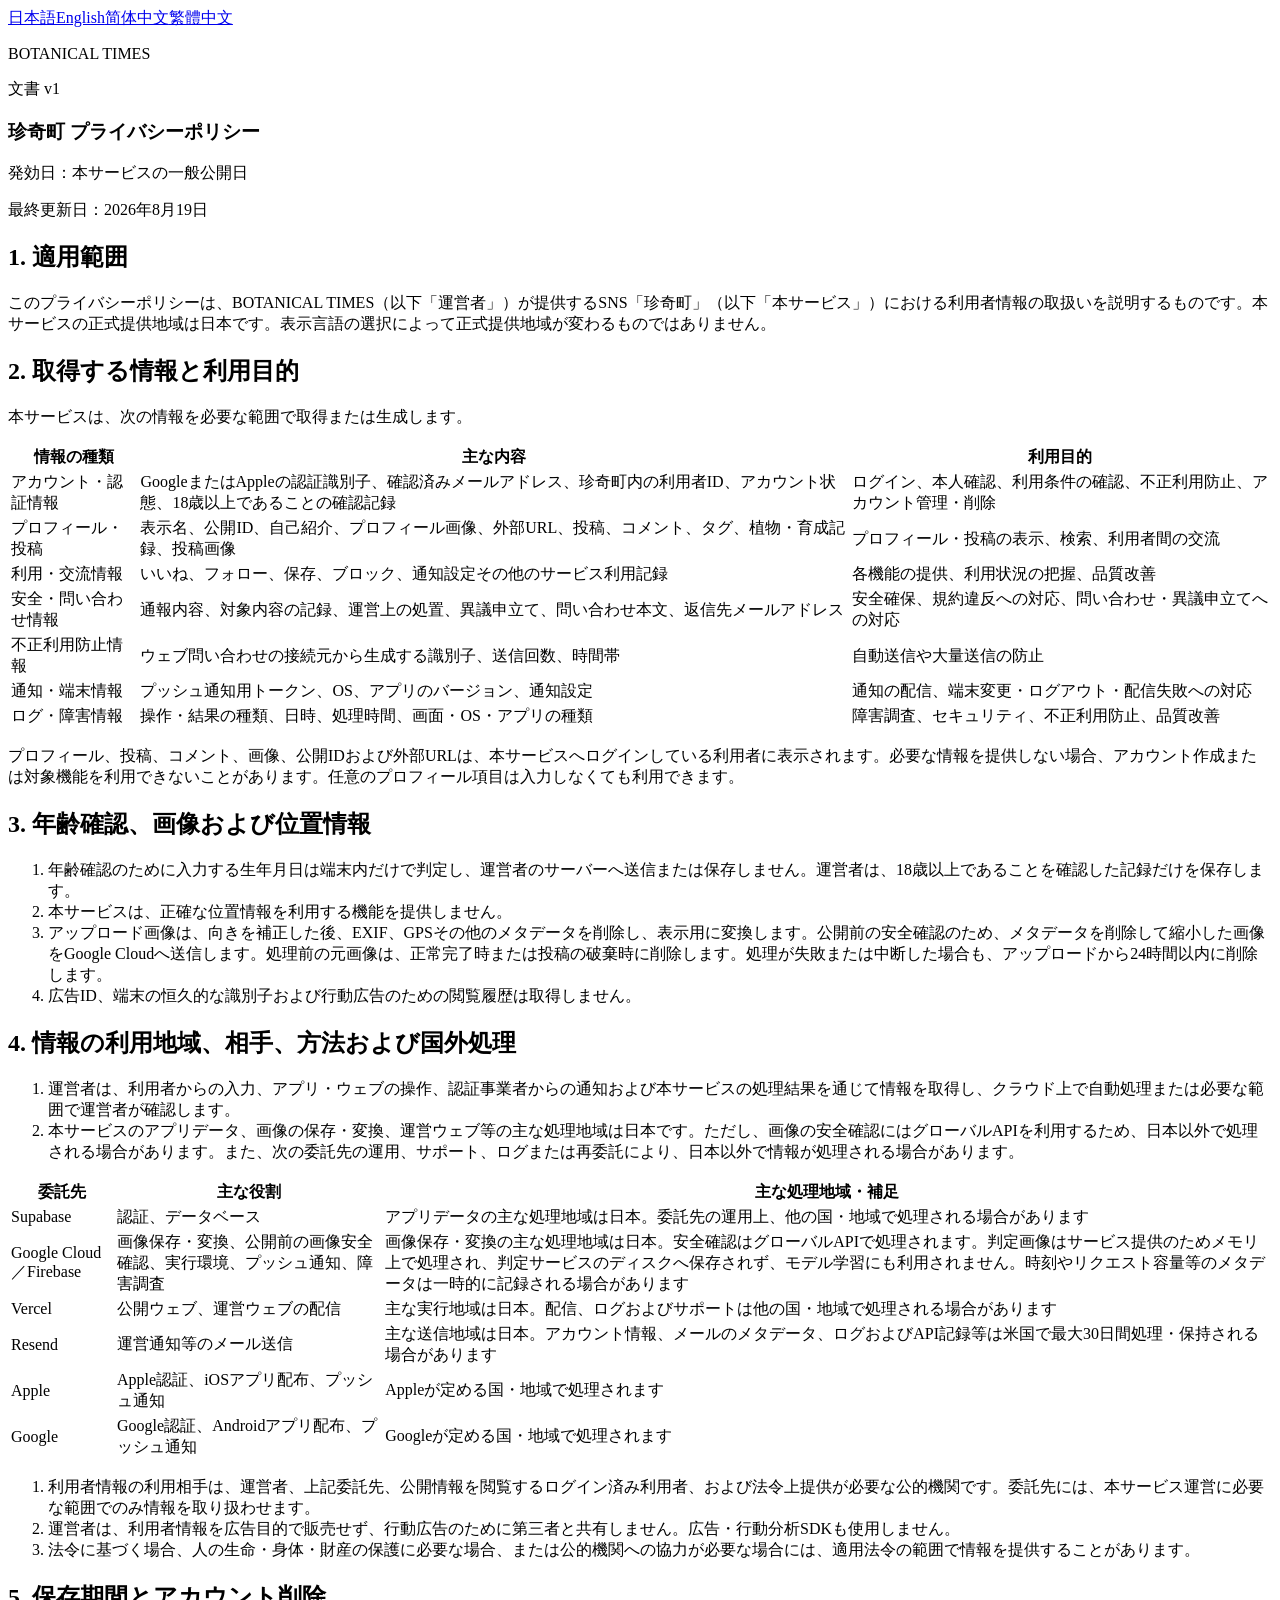
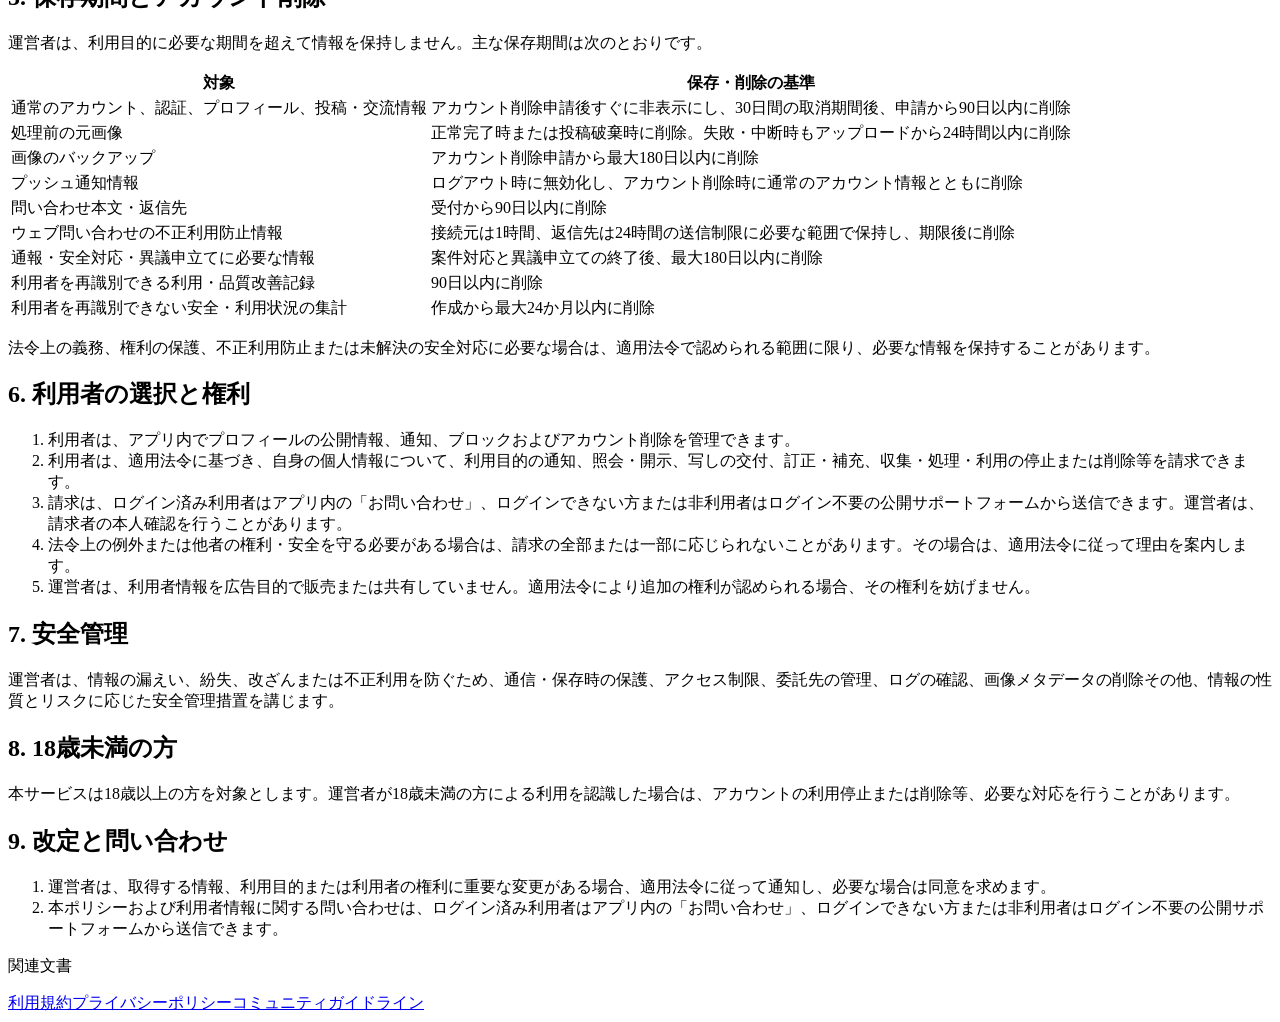
==== privacy/index.html @ f058bb83 "法務文書を公開" ====
<!doctype html>
<html lang="ja">
<head>
  <meta charset="utf-8">
  <meta name="viewport" content="width=device-width, initial-scale=1">
  <meta name="description" content="珍奇町 プライバシーポリシー">
  <meta name="robots" content="index,follow">
  <title>プライバシーポリシー | 珍奇町</title>
  <link rel="canonical" href="https://yoshihisaishida.github.io/chinkicho-support/privacy/">
  <link rel="icon" href="/chinkicho-support/assets/icon.png">
  <link rel="stylesheet" href="/chinkicho-support/assets/style.css">
</head>
<body>
  <main class="page">
    <nav class="language-nav" aria-label="Language"><a href="/chinkicho-support/privacy/" aria-current="page">日本語</a><a href="/chinkicho-support/privacy/en/">English</a><a href="/chinkicho-support/privacy/zh-hans/">简体中文</a><a href="/chinkicho-support/privacy/zh-hant/">繁體中文</a></nav>
    <section class="document-shell">
      <header class="document-header"><p>BOTANICAL TIMES</p><span>文書 v1</span></header>
      <article class="document"><h1>珍奇町 プライバシーポリシー</h1>
<p>発効日：本サービスの一般公開日</p>
<p>最終更新日：2026年8月19日</p>
<h2>1. 適用範囲</h2>
<p>このプライバシーポリシーは、BOTANICAL TIMES（以下「運営者」）が提供するSNS「珍奇町」（以下「本サービス」）における利用者情報の取扱いを説明するものです。本サービスの正式提供地域は日本です。表示言語の選択によって正式提供地域が変わるものではありません。</p>
<h2>2. 取得する情報と利用目的</h2>
<p>本サービスは、次の情報を必要な範囲で取得または生成します。</p>
<div class="table-wrap"><table><thead><tr><th>情報の種類</th><th>主な内容</th><th>利用目的</th></tr></thead><tbody><tr><td>アカウント・認証情報</td><td>GoogleまたはAppleの認証識別子、確認済みメールアドレス、珍奇町内の利用者ID、アカウント状態、18歳以上であることの確認記録</td><td>ログイン、本人確認、利用条件の確認、不正利用防止、アカウント管理・削除</td></tr><tr><td>プロフィール・投稿</td><td>表示名、公開ID、自己紹介、プロフィール画像、外部URL、投稿、コメント、タグ、植物・育成記録、投稿画像</td><td>プロフィール・投稿の表示、検索、利用者間の交流</td></tr><tr><td>利用・交流情報</td><td>いいね、フォロー、保存、ブロック、通知設定その他のサービス利用記録</td><td>各機能の提供、利用状況の把握、品質改善</td></tr><tr><td>安全・問い合わせ情報</td><td>通報内容、対象内容の記録、運営上の処置、異議申立て、問い合わせ本文、返信先メールアドレス</td><td>安全確保、規約違反への対応、問い合わせ・異議申立てへの対応</td></tr><tr><td>不正利用防止情報</td><td>ウェブ問い合わせの接続元から生成する識別子、送信回数、時間帯</td><td>自動送信や大量送信の防止</td></tr><tr><td>通知・端末情報</td><td>プッシュ通知用トークン、OS、アプリのバージョン、通知設定</td><td>通知の配信、端末変更・ログアウト・配信失敗への対応</td></tr><tr><td>ログ・障害情報</td><td>操作・結果の種類、日時、処理時間、画面・OS・アプリの種類</td><td>障害調査、セキュリティ、不正利用防止、品質改善</td></tr></tbody></table></div>
<p>プロフィール、投稿、コメント、画像、公開IDおよび外部URLは、本サービスへログインしている利用者に表示されます。必要な情報を提供しない場合、アカウント作成または対象機能を利用できないことがあります。任意のプロフィール項目は入力しなくても利用できます。</p>
<h2>3. 年齢確認、画像および位置情報</h2>
<ol><li>年齢確認のために入力する生年月日は端末内だけで判定し、運営者のサーバーへ送信または保存しません。運営者は、18歳以上であることを確認した記録だけを保存します。</li><li>本サービスは、正確な位置情報を利用する機能を提供しません。</li><li>アップロード画像は、向きを補正した後、EXIF、GPSその他のメタデータを削除し、表示用に変換します。公開前の安全確認のため、メタデータを削除して縮小した画像をGoogle Cloudへ送信します。処理前の元画像は、正常完了時または投稿の破棄時に削除します。処理が失敗または中断した場合も、アップロードから24時間以内に削除します。</li><li>広告ID、端末の恒久的な識別子および行動広告のための閲覧履歴は取得しません。</li></ol>
<h2>4. 情報の利用地域、相手、方法および国外処理</h2>
<ol><li>運営者は、利用者からの入力、アプリ・ウェブの操作、認証事業者からの通知および本サービスの処理結果を通じて情報を取得し、クラウド上で自動処理または必要な範囲で運営者が確認します。</li><li>本サービスのアプリデータ、画像の保存・変換、運営ウェブ等の主な処理地域は日本です。ただし、画像の安全確認にはグローバルAPIを利用するため、日本以外で処理される場合があります。また、次の委託先の運用、サポート、ログまたは再委託により、日本以外で情報が処理される場合があります。</li></ol>
<div class="table-wrap"><table><thead><tr><th>委託先</th><th>主な役割</th><th>主な処理地域・補足</th></tr></thead><tbody><tr><td>Supabase</td><td>認証、データベース</td><td>アプリデータの主な処理地域は日本。委託先の運用上、他の国・地域で処理される場合があります</td></tr><tr><td>Google Cloud／Firebase</td><td>画像保存・変換、公開前の画像安全確認、実行環境、プッシュ通知、障害調査</td><td>画像保存・変換の主な処理地域は日本。安全確認はグローバルAPIで処理されます。判定画像はサービス提供のためメモリ上で処理され、判定サービスのディスクへ保存されず、モデル学習にも利用されません。時刻やリクエスト容量等のメタデータは一時的に記録される場合があります</td></tr><tr><td>Vercel</td><td>公開ウェブ、運営ウェブの配信</td><td>主な実行地域は日本。配信、ログおよびサポートは他の国・地域で処理される場合があります</td></tr><tr><td>Resend</td><td>運営通知等のメール送信</td><td>主な送信地域は日本。アカウント情報、メールのメタデータ、ログおよびAPI記録等は米国で最大30日間処理・保持される場合があります</td></tr><tr><td>Apple</td><td>Apple認証、iOSアプリ配布、プッシュ通知</td><td>Appleが定める国・地域で処理されます</td></tr><tr><td>Google</td><td>Google認証、Androidアプリ配布、プッシュ通知</td><td>Googleが定める国・地域で処理されます</td></tr></tbody></table></div>
<ol><li>利用者情報の利用相手は、運営者、上記委託先、公開情報を閲覧するログイン済み利用者、および法令上提供が必要な公的機関です。委託先には、本サービス運営に必要な範囲でのみ情報を取り扱わせます。</li><li>運営者は、利用者情報を広告目的で販売せず、行動広告のために第三者と共有しません。広告・行動分析SDKも使用しません。</li><li>法令に基づく場合、人の生命・身体・財産の保護に必要な場合、または公的機関への協力が必要な場合には、適用法令の範囲で情報を提供することがあります。</li></ol>
<h2>5. 保存期間とアカウント削除</h2>
<p>運営者は、利用目的に必要な期間を超えて情報を保持しません。主な保存期間は次のとおりです。</p>
<div class="table-wrap"><table><thead><tr><th>対象</th><th>保存・削除の基準</th></tr></thead><tbody><tr><td>通常のアカウント、認証、プロフィール、投稿・交流情報</td><td>アカウント削除申請後すぐに非表示にし、30日間の取消期間後、申請から90日以内に削除</td></tr><tr><td>処理前の元画像</td><td>正常完了時または投稿破棄時に削除。失敗・中断時もアップロードから24時間以内に削除</td></tr><tr><td>画像のバックアップ</td><td>アカウント削除申請から最大180日以内に削除</td></tr><tr><td>プッシュ通知情報</td><td>ログアウト時に無効化し、アカウント削除時に通常のアカウント情報とともに削除</td></tr><tr><td>問い合わせ本文・返信先</td><td>受付から90日以内に削除</td></tr><tr><td>ウェブ問い合わせの不正利用防止情報</td><td>接続元は1時間、返信先は24時間の送信制限に必要な範囲で保持し、期限後に削除</td></tr><tr><td>通報・安全対応・異議申立てに必要な情報</td><td>案件対応と異議申立ての終了後、最大180日以内に削除</td></tr><tr><td>利用者を再識別できる利用・品質改善記録</td><td>90日以内に削除</td></tr><tr><td>利用者を再識別できない安全・利用状況の集計</td><td>作成から最大24か月以内に削除</td></tr></tbody></table></div>
<p>法令上の義務、権利の保護、不正利用防止または未解決の安全対応に必要な場合は、適用法令で認められる範囲に限り、必要な情報を保持することがあります。</p>
<h2>6. 利用者の選択と権利</h2>
<ol><li>利用者は、アプリ内でプロフィールの公開情報、通知、ブロックおよびアカウント削除を管理できます。</li><li>利用者は、適用法令に基づき、自身の個人情報について、利用目的の通知、照会・開示、写しの交付、訂正・補充、収集・処理・利用の停止または削除等を請求できます。</li><li>請求は、ログイン済み利用者はアプリ内の「お問い合わせ」、ログインできない方または非利用者はログイン不要の公開サポートフォームから送信できます。運営者は、請求者の本人確認を行うことがあります。</li><li>法令上の例外または他者の権利・安全を守る必要がある場合は、請求の全部または一部に応じられないことがあります。その場合は、適用法令に従って理由を案内します。</li><li>運営者は、利用者情報を広告目的で販売または共有していません。適用法令により追加の権利が認められる場合、その権利を妨げません。</li></ol>
<h2>7. 安全管理</h2>
<p>運営者は、情報の漏えい、紛失、改ざんまたは不正利用を防ぐため、通信・保存時の保護、アクセス制限、委託先の管理、ログの確認、画像メタデータの削除その他、情報の性質とリスクに応じた安全管理措置を講じます。</p>
<h2>8. 18歳未満の方</h2>
<p>本サービスは18歳以上の方を対象とします。運営者が18歳未満の方による利用を認識した場合は、アカウントの利用停止または削除等、必要な対応を行うことがあります。</p>
<h2>9. 改定と問い合わせ</h2>
<ol><li>運営者は、取得する情報、利用目的または利用者の権利に重要な変更がある場合、適用法令に従って通知し、必要な場合は同意を求めます。</li><li>本ポリシーおよび利用者情報に関する問い合わせは、ログイン済み利用者はアプリ内の「お問い合わせ」、ログインできない方または非利用者はログイン不要の公開サポートフォームから送信できます。</li></ol></article>
      <footer class="document-footer"><p>関連文書</p><nav><a href="/chinkicho-support/terms/">利用規約</a><a href="/chinkicho-support/privacy/">プライバシーポリシー</a><a href="/chinkicho-support/community-guidelines/">コミュニティガイドライン</a></nav></footer>
    </section>
  </main>
</body>
</html>
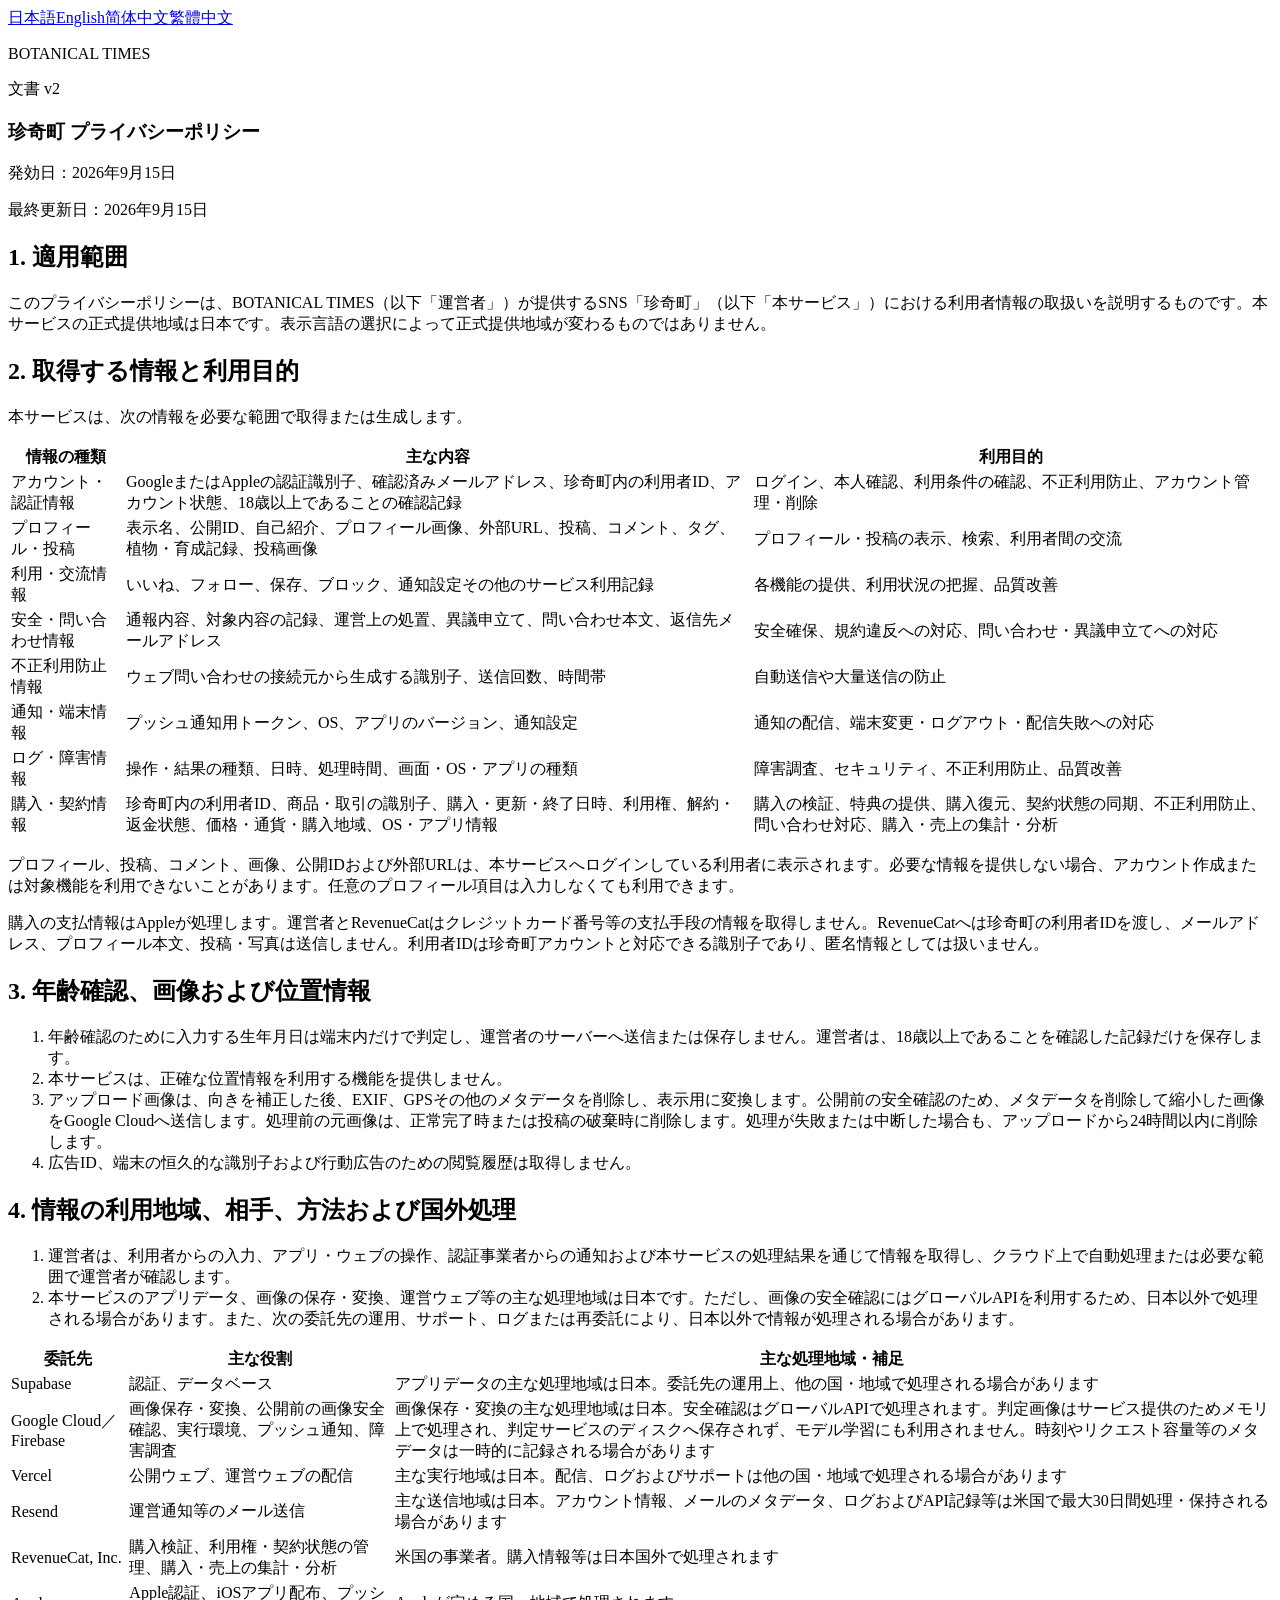
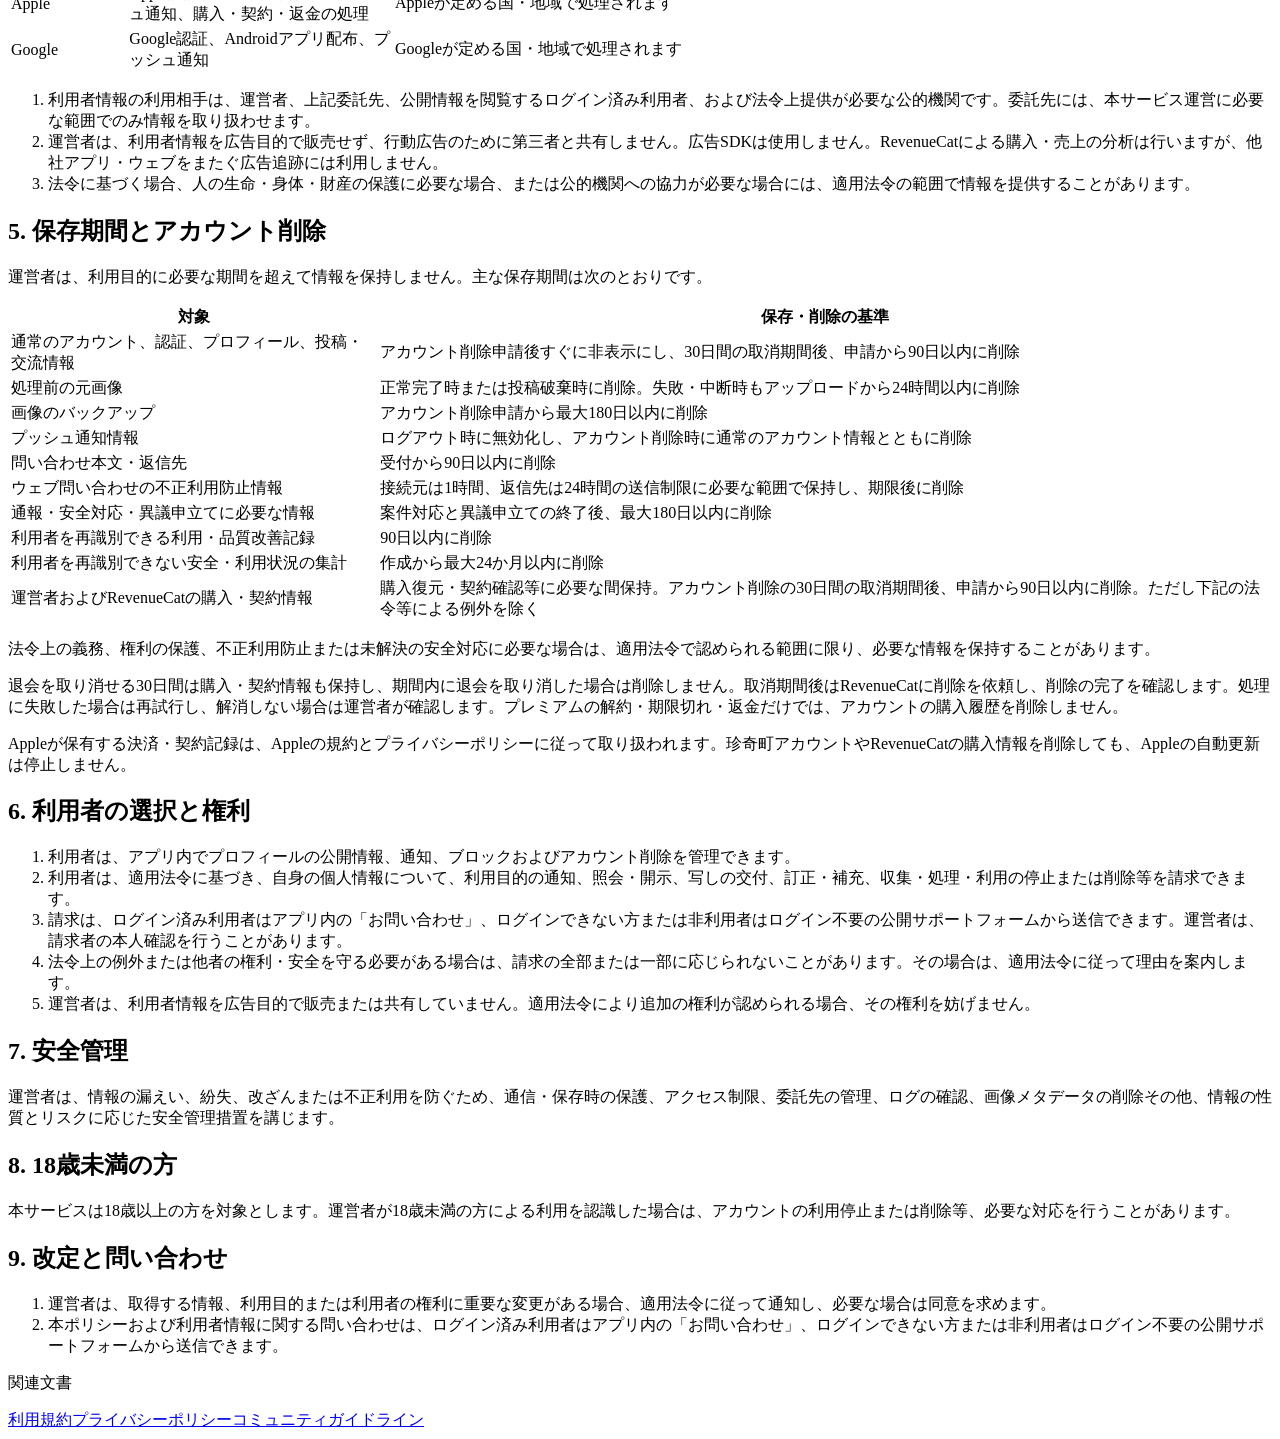
==== commit 2cddf2a3: "プライバシーポリシーを2026年9月15日版へ更新" ====
--- a/privacy/index.html
+++ b/privacy/index.html
@@ -14,26 +14,29 @@
   <main class="page">
     <nav class="language-nav" aria-label="Language"><a href="/chinkicho-support/privacy/" aria-current="page">日本語</a><a href="/chinkicho-support/privacy/en/">English</a><a href="/chinkicho-support/privacy/zh-hans/">简体中文</a><a href="/chinkicho-support/privacy/zh-hant/">繁體中文</a></nav>
     <section class="document-shell">
-      <header class="document-header"><p>BOTANICAL TIMES</p><span>文書 v1</span></header>
+      <header class="document-header"><p>BOTANICAL TIMES</p><span>文書 v2</span></header>
       <article class="document"><h1>珍奇町 プライバシーポリシー</h1>
-<p>発効日：本サービスの一般公開日</p>
-<p>最終更新日：2026年8月19日</p>
+<p>発効日：2026年9月15日</p>
+<p>最終更新日：2026年9月15日</p>
 <h2>1. 適用範囲</h2>
 <p>このプライバシーポリシーは、BOTANICAL TIMES（以下「運営者」）が提供するSNS「珍奇町」（以下「本サービス」）における利用者情報の取扱いを説明するものです。本サービスの正式提供地域は日本です。表示言語の選択によって正式提供地域が変わるものではありません。</p>
 <h2>2. 取得する情報と利用目的</h2>
 <p>本サービスは、次の情報を必要な範囲で取得または生成します。</p>
-<div class="table-wrap"><table><thead><tr><th>情報の種類</th><th>主な内容</th><th>利用目的</th></tr></thead><tbody><tr><td>アカウント・認証情報</td><td>GoogleまたはAppleの認証識別子、確認済みメールアドレス、珍奇町内の利用者ID、アカウント状態、18歳以上であることの確認記録</td><td>ログイン、本人確認、利用条件の確認、不正利用防止、アカウント管理・削除</td></tr><tr><td>プロフィール・投稿</td><td>表示名、公開ID、自己紹介、プロフィール画像、外部URL、投稿、コメント、タグ、植物・育成記録、投稿画像</td><td>プロフィール・投稿の表示、検索、利用者間の交流</td></tr><tr><td>利用・交流情報</td><td>いいね、フォロー、保存、ブロック、通知設定その他のサービス利用記録</td><td>各機能の提供、利用状況の把握、品質改善</td></tr><tr><td>安全・問い合わせ情報</td><td>通報内容、対象内容の記録、運営上の処置、異議申立て、問い合わせ本文、返信先メールアドレス</td><td>安全確保、規約違反への対応、問い合わせ・異議申立てへの対応</td></tr><tr><td>不正利用防止情報</td><td>ウェブ問い合わせの接続元から生成する識別子、送信回数、時間帯</td><td>自動送信や大量送信の防止</td></tr><tr><td>通知・端末情報</td><td>プッシュ通知用トークン、OS、アプリのバージョン、通知設定</td><td>通知の配信、端末変更・ログアウト・配信失敗への対応</td></tr><tr><td>ログ・障害情報</td><td>操作・結果の種類、日時、処理時間、画面・OS・アプリの種類</td><td>障害調査、セキュリティ、不正利用防止、品質改善</td></tr></tbody></table></div>
+<div class="table-wrap"><table><thead><tr><th>情報の種類</th><th>主な内容</th><th>利用目的</th></tr></thead><tbody><tr><td>アカウント・認証情報</td><td>GoogleまたはAppleの認証識別子、確認済みメールアドレス、珍奇町内の利用者ID、アカウント状態、18歳以上であることの確認記録</td><td>ログイン、本人確認、利用条件の確認、不正利用防止、アカウント管理・削除</td></tr><tr><td>プロフィール・投稿</td><td>表示名、公開ID、自己紹介、プロフィール画像、外部URL、投稿、コメント、タグ、植物・育成記録、投稿画像</td><td>プロフィール・投稿の表示、検索、利用者間の交流</td></tr><tr><td>利用・交流情報</td><td>いいね、フォロー、保存、ブロック、通知設定その他のサービス利用記録</td><td>各機能の提供、利用状況の把握、品質改善</td></tr><tr><td>安全・問い合わせ情報</td><td>通報内容、対象内容の記録、運営上の処置、異議申立て、問い合わせ本文、返信先メールアドレス</td><td>安全確保、規約違反への対応、問い合わせ・異議申立てへの対応</td></tr><tr><td>不正利用防止情報</td><td>ウェブ問い合わせの接続元から生成する識別子、送信回数、時間帯</td><td>自動送信や大量送信の防止</td></tr><tr><td>通知・端末情報</td><td>プッシュ通知用トークン、OS、アプリのバージョン、通知設定</td><td>通知の配信、端末変更・ログアウト・配信失敗への対応</td></tr><tr><td>ログ・障害情報</td><td>操作・結果の種類、日時、処理時間、画面・OS・アプリの種類</td><td>障害調査、セキュリティ、不正利用防止、品質改善</td></tr><tr><td>購入・契約情報</td><td>珍奇町内の利用者ID、商品・取引の識別子、購入・更新・終了日時、利用権、解約・返金状態、価格・通貨・購入地域、OS・アプリ情報</td><td>購入の検証、特典の提供、購入復元、契約状態の同期、不正利用防止、問い合わせ対応、購入・売上の集計・分析</td></tr></tbody></table></div>
 <p>プロフィール、投稿、コメント、画像、公開IDおよび外部URLは、本サービスへログインしている利用者に表示されます。必要な情報を提供しない場合、アカウント作成または対象機能を利用できないことがあります。任意のプロフィール項目は入力しなくても利用できます。</p>
+<p>購入の支払情報はAppleが処理します。運営者とRevenueCatはクレジットカード番号等の支払手段の情報を取得しません。RevenueCatへは珍奇町の利用者IDを渡し、メールアドレス、プロフィール本文、投稿・写真は送信しません。利用者IDは珍奇町アカウントと対応できる識別子であり、匿名情報としては扱いません。</p>
 <h2>3. 年齢確認、画像および位置情報</h2>
 <ol><li>年齢確認のために入力する生年月日は端末内だけで判定し、運営者のサーバーへ送信または保存しません。運営者は、18歳以上であることを確認した記録だけを保存します。</li><li>本サービスは、正確な位置情報を利用する機能を提供しません。</li><li>アップロード画像は、向きを補正した後、EXIF、GPSその他のメタデータを削除し、表示用に変換します。公開前の安全確認のため、メタデータを削除して縮小した画像をGoogle Cloudへ送信します。処理前の元画像は、正常完了時または投稿の破棄時に削除します。処理が失敗または中断した場合も、アップロードから24時間以内に削除します。</li><li>広告ID、端末の恒久的な識別子および行動広告のための閲覧履歴は取得しません。</li></ol>
 <h2>4. 情報の利用地域、相手、方法および国外処理</h2>
 <ol><li>運営者は、利用者からの入力、アプリ・ウェブの操作、認証事業者からの通知および本サービスの処理結果を通じて情報を取得し、クラウド上で自動処理または必要な範囲で運営者が確認します。</li><li>本サービスのアプリデータ、画像の保存・変換、運営ウェブ等の主な処理地域は日本です。ただし、画像の安全確認にはグローバルAPIを利用するため、日本以外で処理される場合があります。また、次の委託先の運用、サポート、ログまたは再委託により、日本以外で情報が処理される場合があります。</li></ol>
-<div class="table-wrap"><table><thead><tr><th>委託先</th><th>主な役割</th><th>主な処理地域・補足</th></tr></thead><tbody><tr><td>Supabase</td><td>認証、データベース</td><td>アプリデータの主な処理地域は日本。委託先の運用上、他の国・地域で処理される場合があります</td></tr><tr><td>Google Cloud／Firebase</td><td>画像保存・変換、公開前の画像安全確認、実行環境、プッシュ通知、障害調査</td><td>画像保存・変換の主な処理地域は日本。安全確認はグローバルAPIで処理されます。判定画像はサービス提供のためメモリ上で処理され、判定サービスのディスクへ保存されず、モデル学習にも利用されません。時刻やリクエスト容量等のメタデータは一時的に記録される場合があります</td></tr><tr><td>Vercel</td><td>公開ウェブ、運営ウェブの配信</td><td>主な実行地域は日本。配信、ログおよびサポートは他の国・地域で処理される場合があります</td></tr><tr><td>Resend</td><td>運営通知等のメール送信</td><td>主な送信地域は日本。アカウント情報、メールのメタデータ、ログおよびAPI記録等は米国で最大30日間処理・保持される場合があります</td></tr><tr><td>Apple</td><td>Apple認証、iOSアプリ配布、プッシュ通知</td><td>Appleが定める国・地域で処理されます</td></tr><tr><td>Google</td><td>Google認証、Androidアプリ配布、プッシュ通知</td><td>Googleが定める国・地域で処理されます</td></tr></tbody></table></div>
-<ol><li>利用者情報の利用相手は、運営者、上記委託先、公開情報を閲覧するログイン済み利用者、および法令上提供が必要な公的機関です。委託先には、本サービス運営に必要な範囲でのみ情報を取り扱わせます。</li><li>運営者は、利用者情報を広告目的で販売せず、行動広告のために第三者と共有しません。広告・行動分析SDKも使用しません。</li><li>法令に基づく場合、人の生命・身体・財産の保護に必要な場合、または公的機関への協力が必要な場合には、適用法令の範囲で情報を提供することがあります。</li></ol>
+<div class="table-wrap"><table><thead><tr><th>委託先</th><th>主な役割</th><th>主な処理地域・補足</th></tr></thead><tbody><tr><td>Supabase</td><td>認証、データベース</td><td>アプリデータの主な処理地域は日本。委託先の運用上、他の国・地域で処理される場合があります</td></tr><tr><td>Google Cloud／Firebase</td><td>画像保存・変換、公開前の画像安全確認、実行環境、プッシュ通知、障害調査</td><td>画像保存・変換の主な処理地域は日本。安全確認はグローバルAPIで処理されます。判定画像はサービス提供のためメモリ上で処理され、判定サービスのディスクへ保存されず、モデル学習にも利用されません。時刻やリクエスト容量等のメタデータは一時的に記録される場合があります</td></tr><tr><td>Vercel</td><td>公開ウェブ、運営ウェブの配信</td><td>主な実行地域は日本。配信、ログおよびサポートは他の国・地域で処理される場合があります</td></tr><tr><td>Resend</td><td>運営通知等のメール送信</td><td>主な送信地域は日本。アカウント情報、メールのメタデータ、ログおよびAPI記録等は米国で最大30日間処理・保持される場合があります</td></tr><tr><td>RevenueCat, Inc.</td><td>購入検証、利用権・契約状態の管理、購入・売上の集計・分析</td><td>米国の事業者。購入情報等は日本国外で処理されます</td></tr><tr><td>Apple</td><td>Apple認証、iOSアプリ配布、プッシュ通知、購入・契約・返金の処理</td><td>Appleが定める国・地域で処理されます</td></tr><tr><td>Google</td><td>Google認証、Androidアプリ配布、プッシュ通知</td><td>Googleが定める国・地域で処理されます</td></tr></tbody></table></div>
+<ol><li>利用者情報の利用相手は、運営者、上記委託先、公開情報を閲覧するログイン済み利用者、および法令上提供が必要な公的機関です。委託先には、本サービス運営に必要な範囲でのみ情報を取り扱わせます。</li><li>運営者は、利用者情報を広告目的で販売せず、行動広告のために第三者と共有しません。広告SDKは使用しません。RevenueCatによる購入・売上の分析は行いますが、他社アプリ・ウェブをまたぐ広告追跡には利用しません。</li><li>法令に基づく場合、人の生命・身体・財産の保護に必要な場合、または公的機関への協力が必要な場合には、適用法令の範囲で情報を提供することがあります。</li></ol>
 <h2>5. 保存期間とアカウント削除</h2>
 <p>運営者は、利用目的に必要な期間を超えて情報を保持しません。主な保存期間は次のとおりです。</p>
-<div class="table-wrap"><table><thead><tr><th>対象</th><th>保存・削除の基準</th></tr></thead><tbody><tr><td>通常のアカウント、認証、プロフィール、投稿・交流情報</td><td>アカウント削除申請後すぐに非表示にし、30日間の取消期間後、申請から90日以内に削除</td></tr><tr><td>処理前の元画像</td><td>正常完了時または投稿破棄時に削除。失敗・中断時もアップロードから24時間以内に削除</td></tr><tr><td>画像のバックアップ</td><td>アカウント削除申請から最大180日以内に削除</td></tr><tr><td>プッシュ通知情報</td><td>ログアウト時に無効化し、アカウント削除時に通常のアカウント情報とともに削除</td></tr><tr><td>問い合わせ本文・返信先</td><td>受付から90日以内に削除</td></tr><tr><td>ウェブ問い合わせの不正利用防止情報</td><td>接続元は1時間、返信先は24時間の送信制限に必要な範囲で保持し、期限後に削除</td></tr><tr><td>通報・安全対応・異議申立てに必要な情報</td><td>案件対応と異議申立ての終了後、最大180日以内に削除</td></tr><tr><td>利用者を再識別できる利用・品質改善記録</td><td>90日以内に削除</td></tr><tr><td>利用者を再識別できない安全・利用状況の集計</td><td>作成から最大24か月以内に削除</td></tr></tbody></table></div>
+<div class="table-wrap"><table><thead><tr><th>対象</th><th>保存・削除の基準</th></tr></thead><tbody><tr><td>通常のアカウント、認証、プロフィール、投稿・交流情報</td><td>アカウント削除申請後すぐに非表示にし、30日間の取消期間後、申請から90日以内に削除</td></tr><tr><td>処理前の元画像</td><td>正常完了時または投稿破棄時に削除。失敗・中断時もアップロードから24時間以内に削除</td></tr><tr><td>画像のバックアップ</td><td>アカウント削除申請から最大180日以内に削除</td></tr><tr><td>プッシュ通知情報</td><td>ログアウト時に無効化し、アカウント削除時に通常のアカウント情報とともに削除</td></tr><tr><td>問い合わせ本文・返信先</td><td>受付から90日以内に削除</td></tr><tr><td>ウェブ問い合わせの不正利用防止情報</td><td>接続元は1時間、返信先は24時間の送信制限に必要な範囲で保持し、期限後に削除</td></tr><tr><td>通報・安全対応・異議申立てに必要な情報</td><td>案件対応と異議申立ての終了後、最大180日以内に削除</td></tr><tr><td>利用者を再識別できる利用・品質改善記録</td><td>90日以内に削除</td></tr><tr><td>利用者を再識別できない安全・利用状況の集計</td><td>作成から最大24か月以内に削除</td></tr><tr><td>運営者およびRevenueCatの購入・契約情報</td><td>購入復元・契約確認等に必要な間保持。アカウント削除の30日間の取消期間後、申請から90日以内に削除。ただし下記の法令等による例外を除く</td></tr></tbody></table></div>
 <p>法令上の義務、権利の保護、不正利用防止または未解決の安全対応に必要な場合は、適用法令で認められる範囲に限り、必要な情報を保持することがあります。</p>
+<p>退会を取り消せる30日間は購入・契約情報も保持し、期間内に退会を取り消した場合は削除しません。取消期間後はRevenueCatに削除を依頼し、削除の完了を確認します。処理に失敗した場合は再試行し、解消しない場合は運営者が確認します。プレミアムの解約・期限切れ・返金だけでは、アカウントの購入履歴を削除しません。</p>
+<p>Appleが保有する決済・契約記録は、Appleの規約とプライバシーポリシーに従って取り扱われます。珍奇町アカウントやRevenueCatの購入情報を削除しても、Appleの自動更新は停止しません。</p>
 <h2>6. 利用者の選択と権利</h2>
 <ol><li>利用者は、アプリ内でプロフィールの公開情報、通知、ブロックおよびアカウント削除を管理できます。</li><li>利用者は、適用法令に基づき、自身の個人情報について、利用目的の通知、照会・開示、写しの交付、訂正・補充、収集・処理・利用の停止または削除等を請求できます。</li><li>請求は、ログイン済み利用者はアプリ内の「お問い合わせ」、ログインできない方または非利用者はログイン不要の公開サポートフォームから送信できます。運営者は、請求者の本人確認を行うことがあります。</li><li>法令上の例外または他者の権利・安全を守る必要がある場合は、請求の全部または一部に応じられないことがあります。その場合は、適用法令に従って理由を案内します。</li><li>運営者は、利用者情報を広告目的で販売または共有していません。適用法令により追加の権利が認められる場合、その権利を妨げません。</li></ol>
 <h2>7. 安全管理</h2>
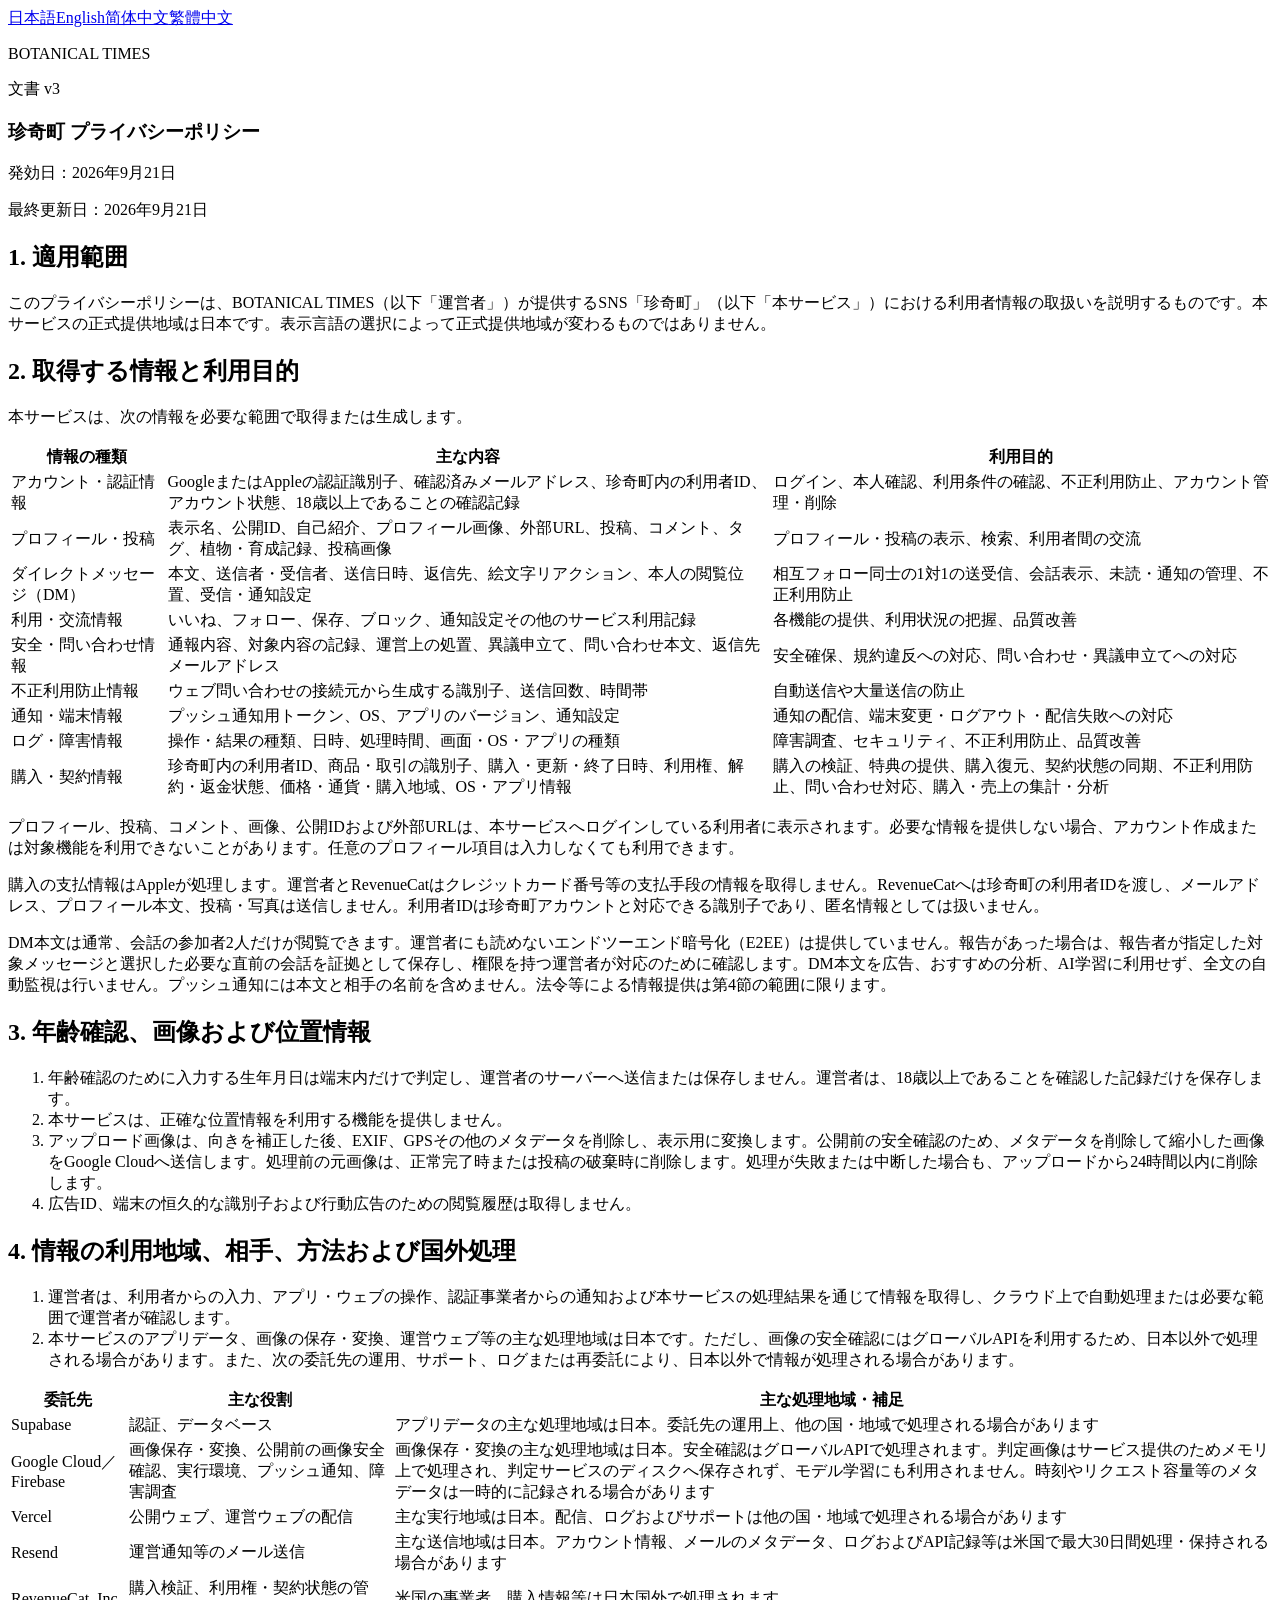
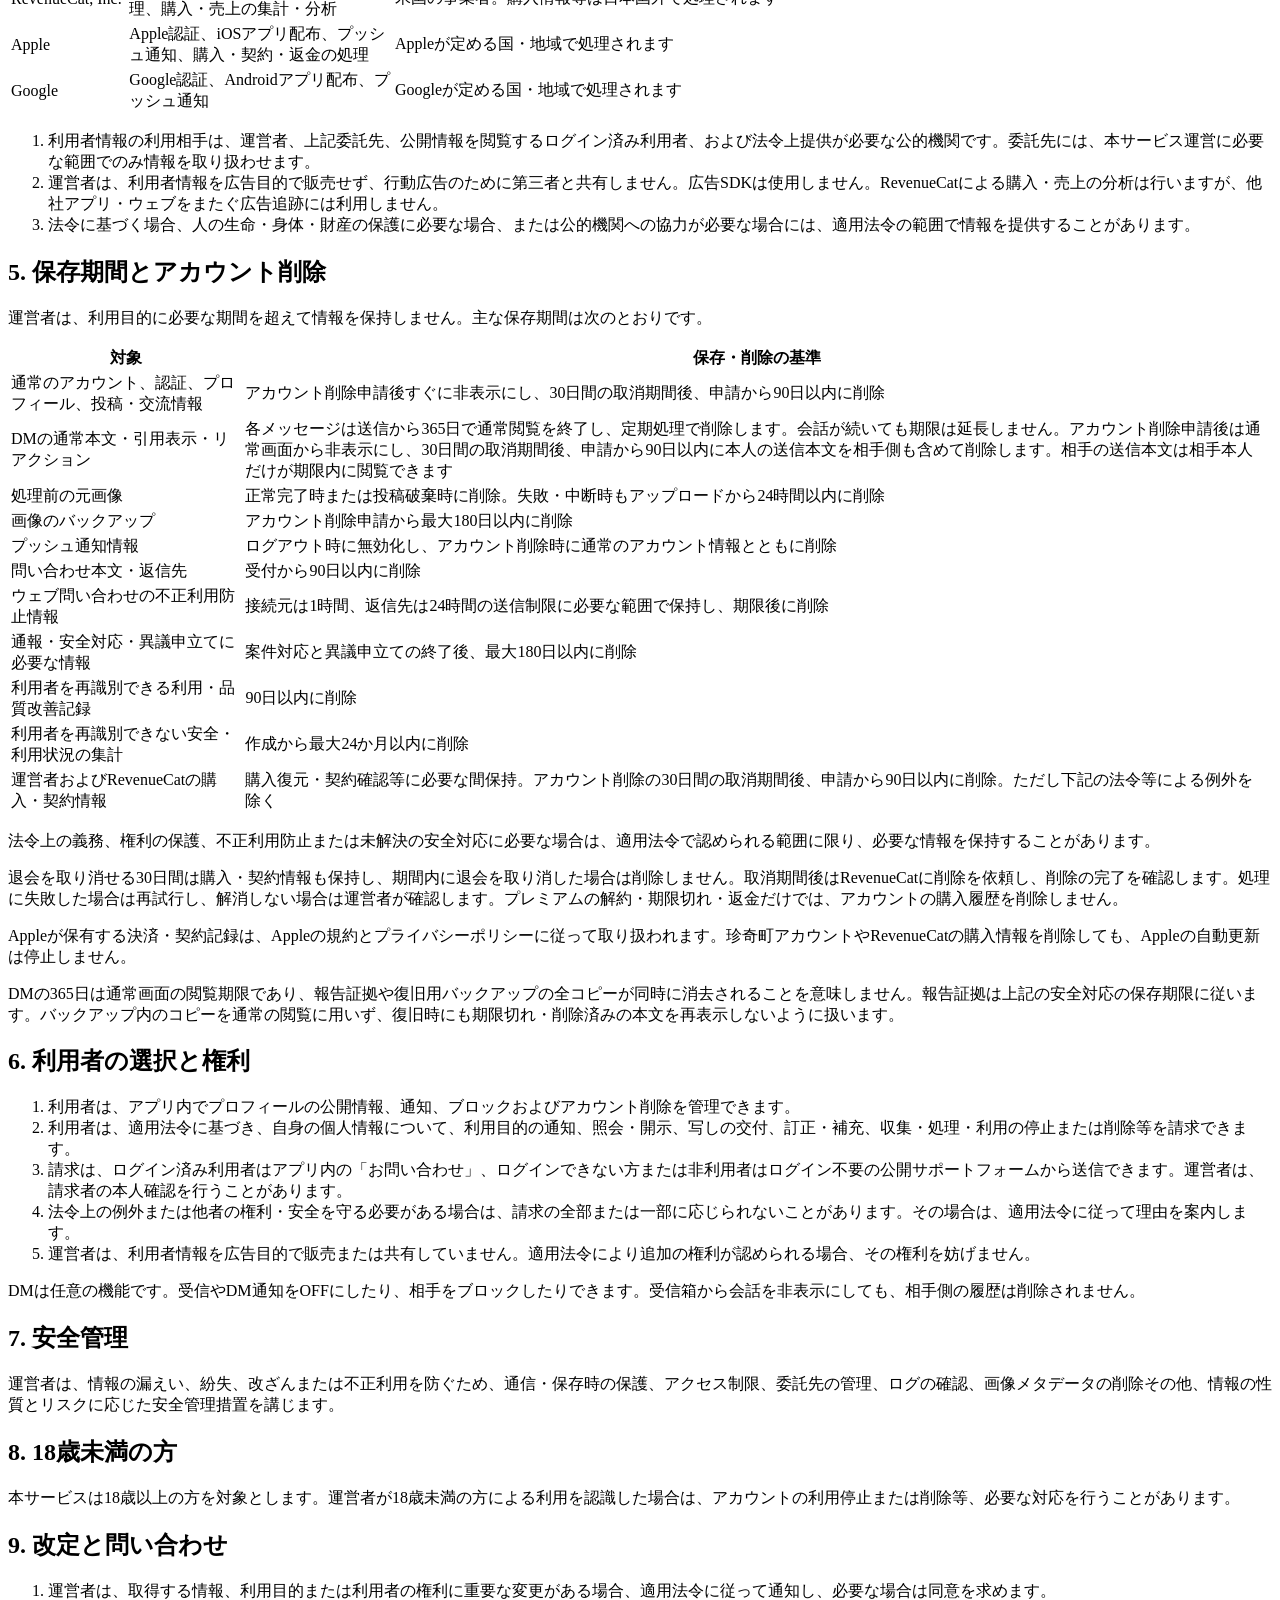
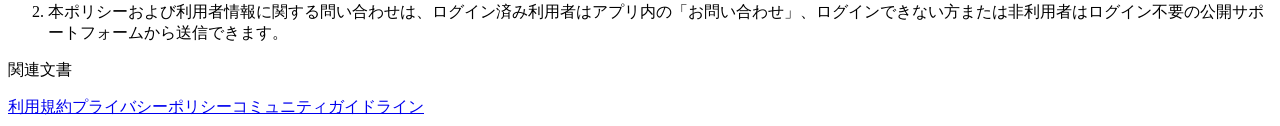
==== commit 7aa58ee6: "DMの扱いをプライバシーポリシー4言語へ反映" ====
--- a/privacy/index.html
+++ b/privacy/index.html
@@ -14,17 +14,18 @@
   <main class="page">
     <nav class="language-nav" aria-label="Language"><a href="/chinkicho-support/privacy/" aria-current="page">日本語</a><a href="/chinkicho-support/privacy/en/">English</a><a href="/chinkicho-support/privacy/zh-hans/">简体中文</a><a href="/chinkicho-support/privacy/zh-hant/">繁體中文</a></nav>
     <section class="document-shell">
-      <header class="document-header"><p>BOTANICAL TIMES</p><span>文書 v2</span></header>
+      <header class="document-header"><p>BOTANICAL TIMES</p><span>文書 v3</span></header>
       <article class="document"><h1>珍奇町 プライバシーポリシー</h1>
-<p>発効日：2026年9月15日</p>
-<p>最終更新日：2026年9月15日</p>
+<p>発効日：2026年9月21日</p>
+<p>最終更新日：2026年9月21日</p>
 <h2>1. 適用範囲</h2>
 <p>このプライバシーポリシーは、BOTANICAL TIMES（以下「運営者」）が提供するSNS「珍奇町」（以下「本サービス」）における利用者情報の取扱いを説明するものです。本サービスの正式提供地域は日本です。表示言語の選択によって正式提供地域が変わるものではありません。</p>
 <h2>2. 取得する情報と利用目的</h2>
 <p>本サービスは、次の情報を必要な範囲で取得または生成します。</p>
-<div class="table-wrap"><table><thead><tr><th>情報の種類</th><th>主な内容</th><th>利用目的</th></tr></thead><tbody><tr><td>アカウント・認証情報</td><td>GoogleまたはAppleの認証識別子、確認済みメールアドレス、珍奇町内の利用者ID、アカウント状態、18歳以上であることの確認記録</td><td>ログイン、本人確認、利用条件の確認、不正利用防止、アカウント管理・削除</td></tr><tr><td>プロフィール・投稿</td><td>表示名、公開ID、自己紹介、プロフィール画像、外部URL、投稿、コメント、タグ、植物・育成記録、投稿画像</td><td>プロフィール・投稿の表示、検索、利用者間の交流</td></tr><tr><td>利用・交流情報</td><td>いいね、フォロー、保存、ブロック、通知設定その他のサービス利用記録</td><td>各機能の提供、利用状況の把握、品質改善</td></tr><tr><td>安全・問い合わせ情報</td><td>通報内容、対象内容の記録、運営上の処置、異議申立て、問い合わせ本文、返信先メールアドレス</td><td>安全確保、規約違反への対応、問い合わせ・異議申立てへの対応</td></tr><tr><td>不正利用防止情報</td><td>ウェブ問い合わせの接続元から生成する識別子、送信回数、時間帯</td><td>自動送信や大量送信の防止</td></tr><tr><td>通知・端末情報</td><td>プッシュ通知用トークン、OS、アプリのバージョン、通知設定</td><td>通知の配信、端末変更・ログアウト・配信失敗への対応</td></tr><tr><td>ログ・障害情報</td><td>操作・結果の種類、日時、処理時間、画面・OS・アプリの種類</td><td>障害調査、セキュリティ、不正利用防止、品質改善</td></tr><tr><td>購入・契約情報</td><td>珍奇町内の利用者ID、商品・取引の識別子、購入・更新・終了日時、利用権、解約・返金状態、価格・通貨・購入地域、OS・アプリ情報</td><td>購入の検証、特典の提供、購入復元、契約状態の同期、不正利用防止、問い合わせ対応、購入・売上の集計・分析</td></tr></tbody></table></div>
+<div class="table-wrap"><table><thead><tr><th>情報の種類</th><th>主な内容</th><th>利用目的</th></tr></thead><tbody><tr><td>アカウント・認証情報</td><td>GoogleまたはAppleの認証識別子、確認済みメールアドレス、珍奇町内の利用者ID、アカウント状態、18歳以上であることの確認記録</td><td>ログイン、本人確認、利用条件の確認、不正利用防止、アカウント管理・削除</td></tr><tr><td>プロフィール・投稿</td><td>表示名、公開ID、自己紹介、プロフィール画像、外部URL、投稿、コメント、タグ、植物・育成記録、投稿画像</td><td>プロフィール・投稿の表示、検索、利用者間の交流</td></tr><tr><td>ダイレクトメッセージ（DM）</td><td>本文、送信者・受信者、送信日時、返信先、絵文字リアクション、本人の閲覧位置、受信・通知設定</td><td>相互フォロー同士の1対1の送受信、会話表示、未読・通知の管理、不正利用防止</td></tr><tr><td>利用・交流情報</td><td>いいね、フォロー、保存、ブロック、通知設定その他のサービス利用記録</td><td>各機能の提供、利用状況の把握、品質改善</td></tr><tr><td>安全・問い合わせ情報</td><td>通報内容、対象内容の記録、運営上の処置、異議申立て、問い合わせ本文、返信先メールアドレス</td><td>安全確保、規約違反への対応、問い合わせ・異議申立てへの対応</td></tr><tr><td>不正利用防止情報</td><td>ウェブ問い合わせの接続元から生成する識別子、送信回数、時間帯</td><td>自動送信や大量送信の防止</td></tr><tr><td>通知・端末情報</td><td>プッシュ通知用トークン、OS、アプリのバージョン、通知設定</td><td>通知の配信、端末変更・ログアウト・配信失敗への対応</td></tr><tr><td>ログ・障害情報</td><td>操作・結果の種類、日時、処理時間、画面・OS・アプリの種類</td><td>障害調査、セキュリティ、不正利用防止、品質改善</td></tr><tr><td>購入・契約情報</td><td>珍奇町内の利用者ID、商品・取引の識別子、購入・更新・終了日時、利用権、解約・返金状態、価格・通貨・購入地域、OS・アプリ情報</td><td>購入の検証、特典の提供、購入復元、契約状態の同期、不正利用防止、問い合わせ対応、購入・売上の集計・分析</td></tr></tbody></table></div>
 <p>プロフィール、投稿、コメント、画像、公開IDおよび外部URLは、本サービスへログインしている利用者に表示されます。必要な情報を提供しない場合、アカウント作成または対象機能を利用できないことがあります。任意のプロフィール項目は入力しなくても利用できます。</p>
 <p>購入の支払情報はAppleが処理します。運営者とRevenueCatはクレジットカード番号等の支払手段の情報を取得しません。RevenueCatへは珍奇町の利用者IDを渡し、メールアドレス、プロフィール本文、投稿・写真は送信しません。利用者IDは珍奇町アカウントと対応できる識別子であり、匿名情報としては扱いません。</p>
+<p>DM本文は通常、会話の参加者2人だけが閲覧できます。運営者にも読めないエンドツーエンド暗号化（E2EE）は提供していません。報告があった場合は、報告者が指定した対象メッセージと選択した必要な直前の会話を証拠として保存し、権限を持つ運営者が対応のために確認します。DM本文を広告、おすすめの分析、AI学習に利用せず、全文の自動監視は行いません。プッシュ通知には本文と相手の名前を含めません。法令等による情報提供は第4節の範囲に限ります。</p>
 <h2>3. 年齢確認、画像および位置情報</h2>
 <ol><li>年齢確認のために入力する生年月日は端末内だけで判定し、運営者のサーバーへ送信または保存しません。運営者は、18歳以上であることを確認した記録だけを保存します。</li><li>本サービスは、正確な位置情報を利用する機能を提供しません。</li><li>アップロード画像は、向きを補正した後、EXIF、GPSその他のメタデータを削除し、表示用に変換します。公開前の安全確認のため、メタデータを削除して縮小した画像をGoogle Cloudへ送信します。処理前の元画像は、正常完了時または投稿の破棄時に削除します。処理が失敗または中断した場合も、アップロードから24時間以内に削除します。</li><li>広告ID、端末の恒久的な識別子および行動広告のための閲覧履歴は取得しません。</li></ol>
 <h2>4. 情報の利用地域、相手、方法および国外処理</h2>
@@ -33,12 +34,14 @@
 <ol><li>利用者情報の利用相手は、運営者、上記委託先、公開情報を閲覧するログイン済み利用者、および法令上提供が必要な公的機関です。委託先には、本サービス運営に必要な範囲でのみ情報を取り扱わせます。</li><li>運営者は、利用者情報を広告目的で販売せず、行動広告のために第三者と共有しません。広告SDKは使用しません。RevenueCatによる購入・売上の分析は行いますが、他社アプリ・ウェブをまたぐ広告追跡には利用しません。</li><li>法令に基づく場合、人の生命・身体・財産の保護に必要な場合、または公的機関への協力が必要な場合には、適用法令の範囲で情報を提供することがあります。</li></ol>
 <h2>5. 保存期間とアカウント削除</h2>
 <p>運営者は、利用目的に必要な期間を超えて情報を保持しません。主な保存期間は次のとおりです。</p>
-<div class="table-wrap"><table><thead><tr><th>対象</th><th>保存・削除の基準</th></tr></thead><tbody><tr><td>通常のアカウント、認証、プロフィール、投稿・交流情報</td><td>アカウント削除申請後すぐに非表示にし、30日間の取消期間後、申請から90日以内に削除</td></tr><tr><td>処理前の元画像</td><td>正常完了時または投稿破棄時に削除。失敗・中断時もアップロードから24時間以内に削除</td></tr><tr><td>画像のバックアップ</td><td>アカウント削除申請から最大180日以内に削除</td></tr><tr><td>プッシュ通知情報</td><td>ログアウト時に無効化し、アカウント削除時に通常のアカウント情報とともに削除</td></tr><tr><td>問い合わせ本文・返信先</td><td>受付から90日以内に削除</td></tr><tr><td>ウェブ問い合わせの不正利用防止情報</td><td>接続元は1時間、返信先は24時間の送信制限に必要な範囲で保持し、期限後に削除</td></tr><tr><td>通報・安全対応・異議申立てに必要な情報</td><td>案件対応と異議申立ての終了後、最大180日以内に削除</td></tr><tr><td>利用者を再識別できる利用・品質改善記録</td><td>90日以内に削除</td></tr><tr><td>利用者を再識別できない安全・利用状況の集計</td><td>作成から最大24か月以内に削除</td></tr><tr><td>運営者およびRevenueCatの購入・契約情報</td><td>購入復元・契約確認等に必要な間保持。アカウント削除の30日間の取消期間後、申請から90日以内に削除。ただし下記の法令等による例外を除く</td></tr></tbody></table></div>
+<div class="table-wrap"><table><thead><tr><th>対象</th><th>保存・削除の基準</th></tr></thead><tbody><tr><td>通常のアカウント、認証、プロフィール、投稿・交流情報</td><td>アカウント削除申請後すぐに非表示にし、30日間の取消期間後、申請から90日以内に削除</td></tr><tr><td>DMの通常本文・引用表示・リアクション</td><td>各メッセージは送信から365日で通常閲覧を終了し、定期処理で削除します。会話が続いても期限は延長しません。アカウント削除申請後は通常画面から非表示にし、30日間の取消期間後、申請から90日以内に本人の送信本文を相手側も含めて削除します。相手の送信本文は相手本人だけが期限内に閲覧できます</td></tr><tr><td>処理前の元画像</td><td>正常完了時または投稿破棄時に削除。失敗・中断時もアップロードから24時間以内に削除</td></tr><tr><td>画像のバックアップ</td><td>アカウント削除申請から最大180日以内に削除</td></tr><tr><td>プッシュ通知情報</td><td>ログアウト時に無効化し、アカウント削除時に通常のアカウント情報とともに削除</td></tr><tr><td>問い合わせ本文・返信先</td><td>受付から90日以内に削除</td></tr><tr><td>ウェブ問い合わせの不正利用防止情報</td><td>接続元は1時間、返信先は24時間の送信制限に必要な範囲で保持し、期限後に削除</td></tr><tr><td>通報・安全対応・異議申立てに必要な情報</td><td>案件対応と異議申立ての終了後、最大180日以内に削除</td></tr><tr><td>利用者を再識別できる利用・品質改善記録</td><td>90日以内に削除</td></tr><tr><td>利用者を再識別できない安全・利用状況の集計</td><td>作成から最大24か月以内に削除</td></tr><tr><td>運営者およびRevenueCatの購入・契約情報</td><td>購入復元・契約確認等に必要な間保持。アカウント削除の30日間の取消期間後、申請から90日以内に削除。ただし下記の法令等による例外を除く</td></tr></tbody></table></div>
 <p>法令上の義務、権利の保護、不正利用防止または未解決の安全対応に必要な場合は、適用法令で認められる範囲に限り、必要な情報を保持することがあります。</p>
 <p>退会を取り消せる30日間は購入・契約情報も保持し、期間内に退会を取り消した場合は削除しません。取消期間後はRevenueCatに削除を依頼し、削除の完了を確認します。処理に失敗した場合は再試行し、解消しない場合は運営者が確認します。プレミアムの解約・期限切れ・返金だけでは、アカウントの購入履歴を削除しません。</p>
 <p>Appleが保有する決済・契約記録は、Appleの規約とプライバシーポリシーに従って取り扱われます。珍奇町アカウントやRevenueCatの購入情報を削除しても、Appleの自動更新は停止しません。</p>
+<p>DMの365日は通常画面の閲覧期限であり、報告証拠や復旧用バックアップの全コピーが同時に消去されることを意味しません。報告証拠は上記の安全対応の保存期限に従います。バックアップ内のコピーを通常の閲覧に用いず、復旧時にも期限切れ・削除済みの本文を再表示しないように扱います。</p>
 <h2>6. 利用者の選択と権利</h2>
 <ol><li>利用者は、アプリ内でプロフィールの公開情報、通知、ブロックおよびアカウント削除を管理できます。</li><li>利用者は、適用法令に基づき、自身の個人情報について、利用目的の通知、照会・開示、写しの交付、訂正・補充、収集・処理・利用の停止または削除等を請求できます。</li><li>請求は、ログイン済み利用者はアプリ内の「お問い合わせ」、ログインできない方または非利用者はログイン不要の公開サポートフォームから送信できます。運営者は、請求者の本人確認を行うことがあります。</li><li>法令上の例外または他者の権利・安全を守る必要がある場合は、請求の全部または一部に応じられないことがあります。その場合は、適用法令に従って理由を案内します。</li><li>運営者は、利用者情報を広告目的で販売または共有していません。適用法令により追加の権利が認められる場合、その権利を妨げません。</li></ol>
+<p>DMは任意の機能です。受信やDM通知をOFFにしたり、相手をブロックしたりできます。受信箱から会話を非表示にしても、相手側の履歴は削除されません。</p>
 <h2>7. 安全管理</h2>
 <p>運営者は、情報の漏えい、紛失、改ざんまたは不正利用を防ぐため、通信・保存時の保護、アクセス制限、委託先の管理、ログの確認、画像メタデータの削除その他、情報の性質とリスクに応じた安全管理措置を講じます。</p>
 <h2>8. 18歳未満の方</h2>
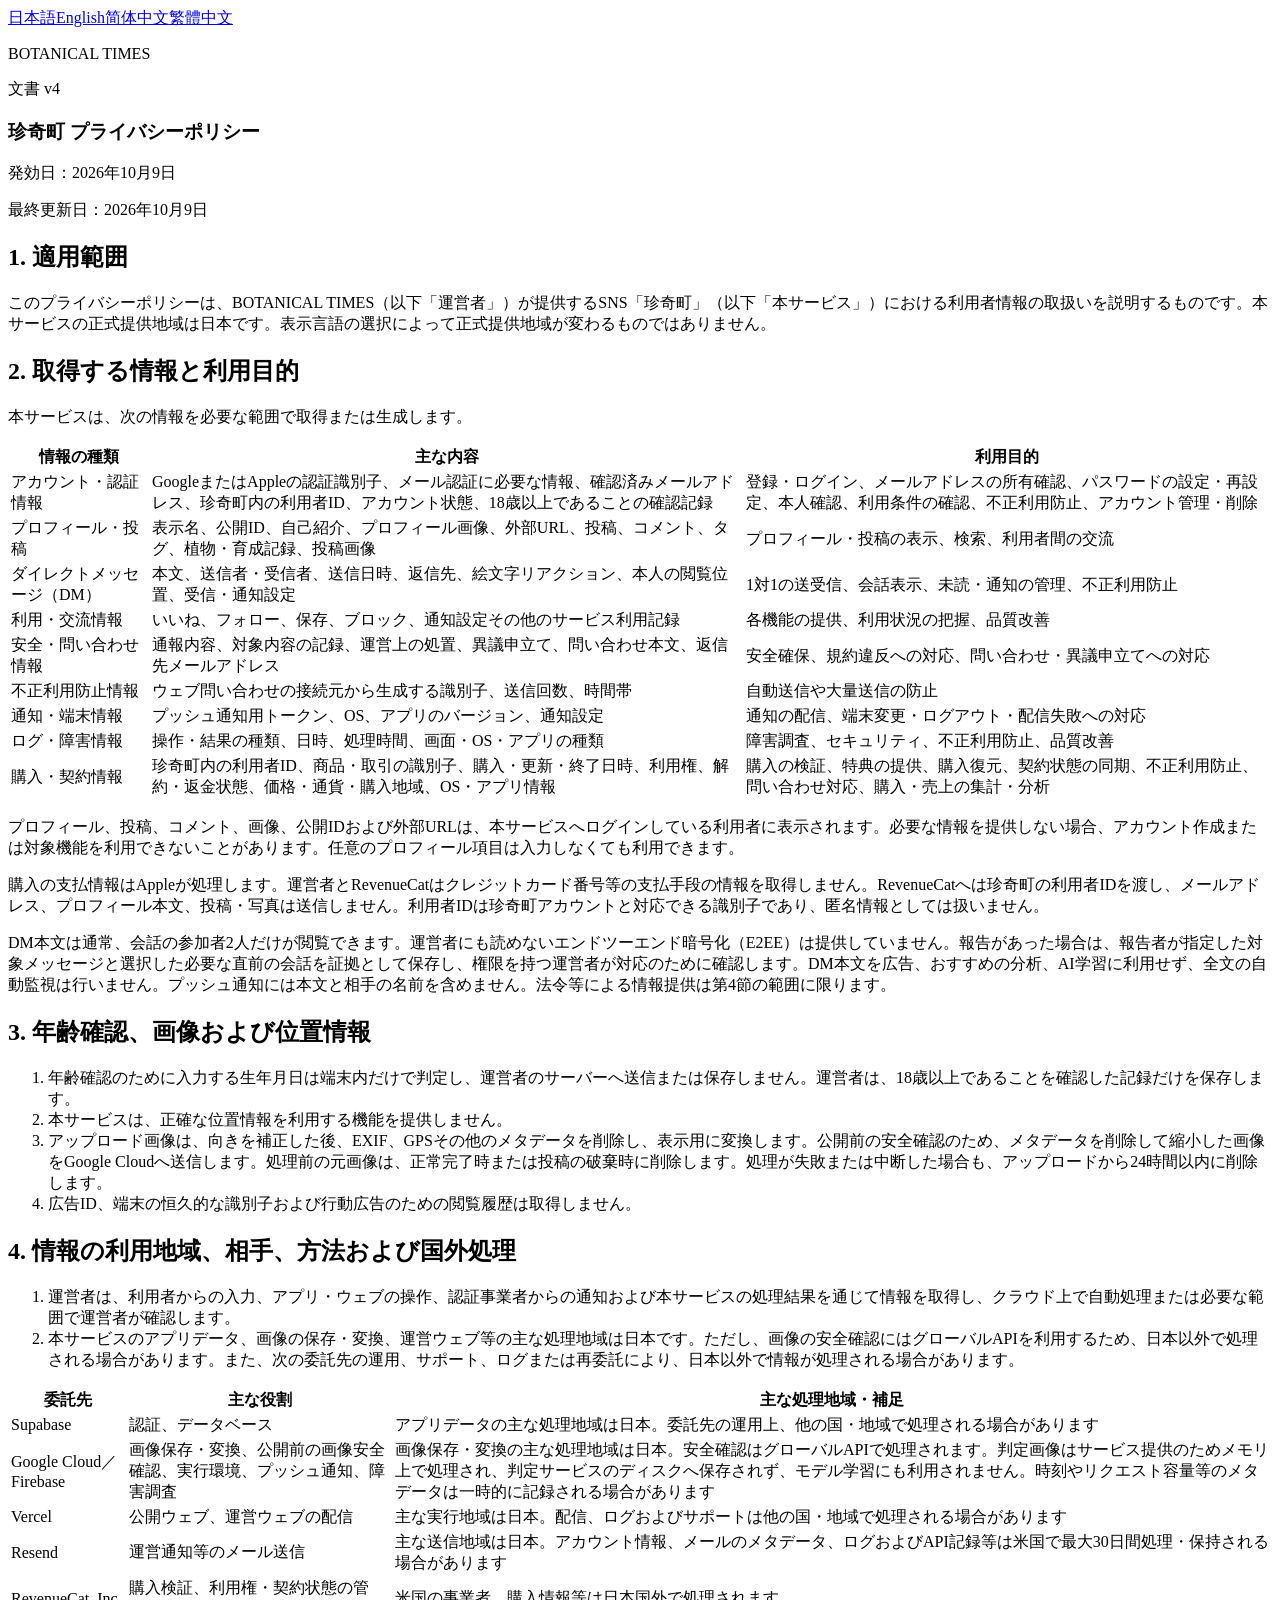
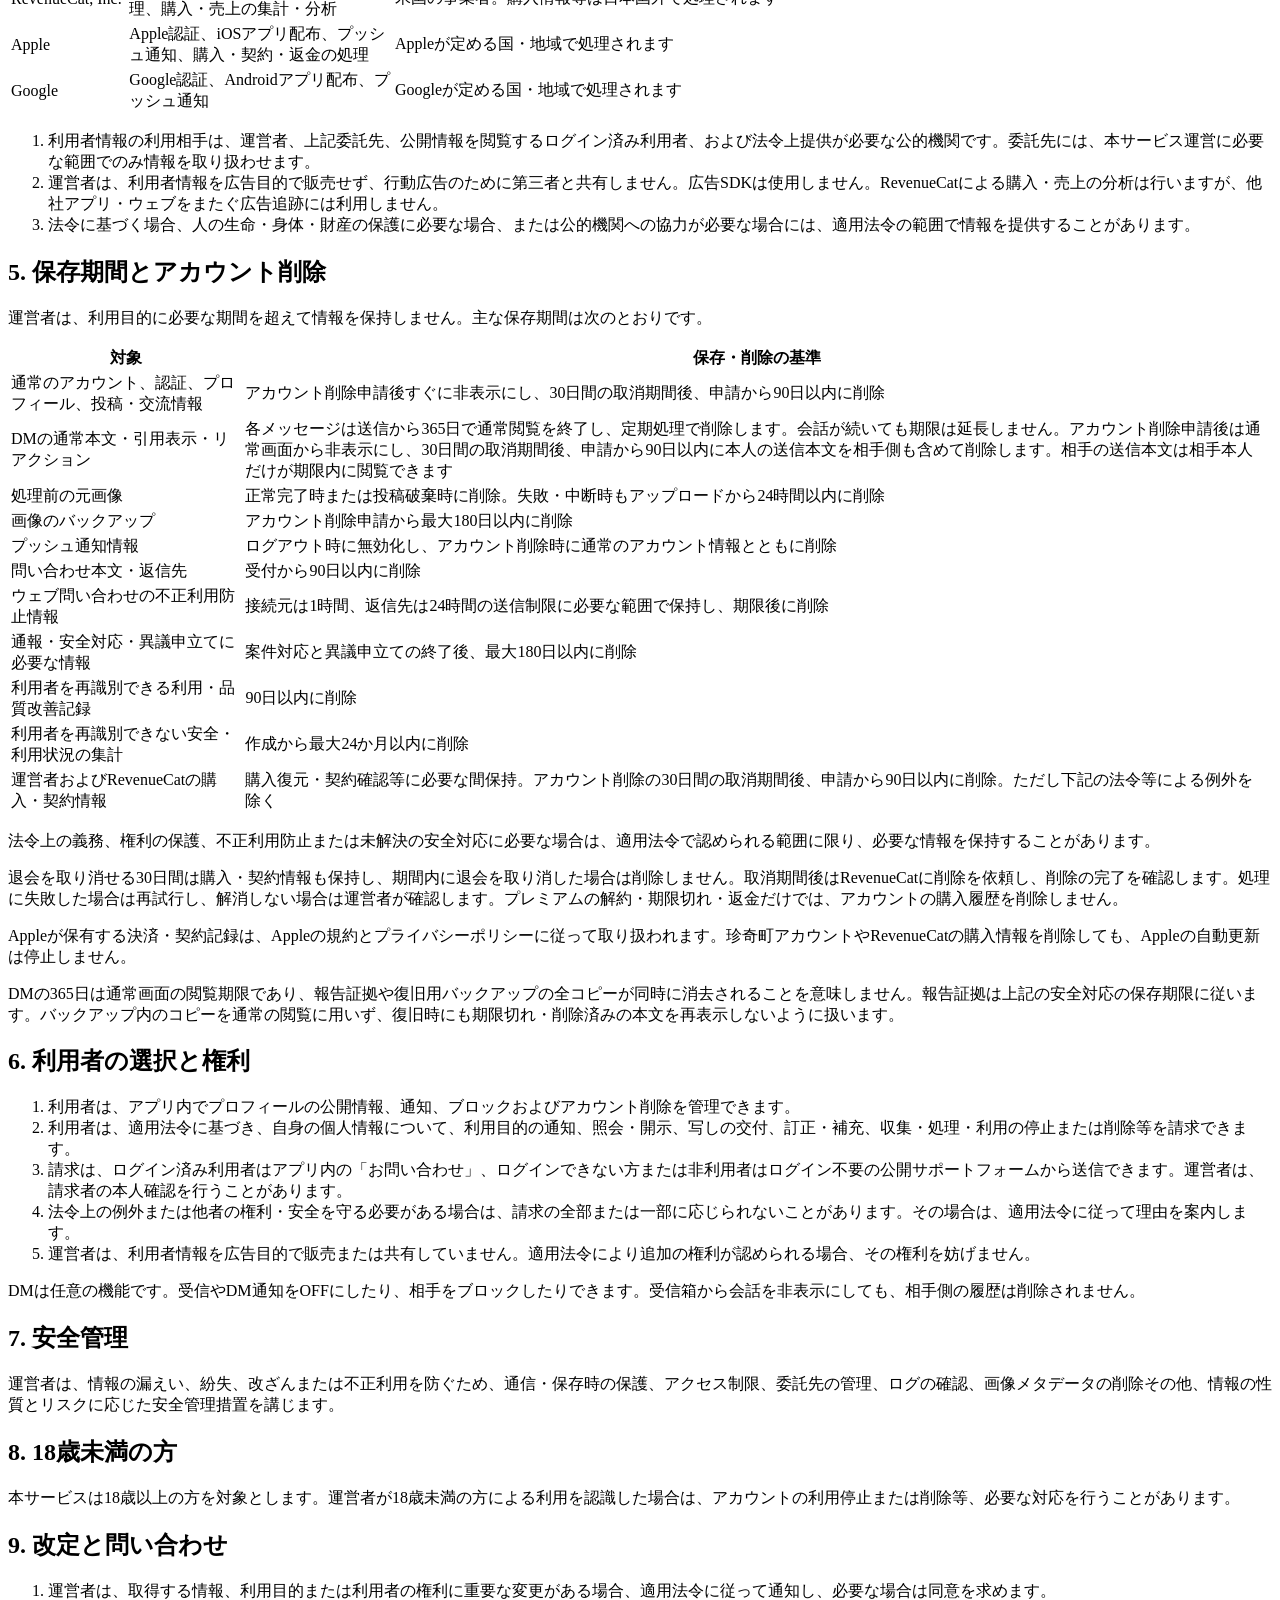
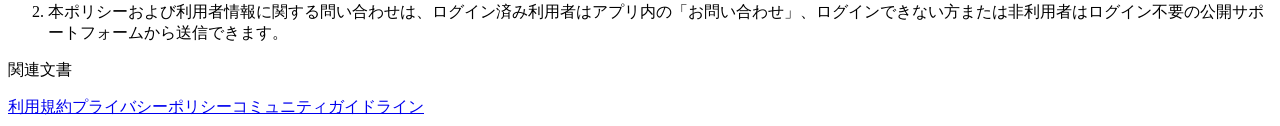
==== commit abf0d72b: "Privacy v4の利用目的を4言語で更新" ====
--- a/privacy/index.html
+++ b/privacy/index.html
@@ -14,15 +14,15 @@
   <main class="page">
     <nav class="language-nav" aria-label="Language"><a href="/chinkicho-support/privacy/" aria-current="page">日本語</a><a href="/chinkicho-support/privacy/en/">English</a><a href="/chinkicho-support/privacy/zh-hans/">简体中文</a><a href="/chinkicho-support/privacy/zh-hant/">繁體中文</a></nav>
     <section class="document-shell">
-      <header class="document-header"><p>BOTANICAL TIMES</p><span>文書 v3</span></header>
+      <header class="document-header"><p>BOTANICAL TIMES</p><span>文書 v4</span></header>
       <article class="document"><h1>珍奇町 プライバシーポリシー</h1>
-<p>発効日：2026年9月21日</p>
-<p>最終更新日：2026年9月21日</p>
+<p>発効日：2026年10月9日</p>
+<p>最終更新日：2026年10月9日</p>
 <h2>1. 適用範囲</h2>
 <p>このプライバシーポリシーは、BOTANICAL TIMES（以下「運営者」）が提供するSNS「珍奇町」（以下「本サービス」）における利用者情報の取扱いを説明するものです。本サービスの正式提供地域は日本です。表示言語の選択によって正式提供地域が変わるものではありません。</p>
 <h2>2. 取得する情報と利用目的</h2>
 <p>本サービスは、次の情報を必要な範囲で取得または生成します。</p>
-<div class="table-wrap"><table><thead><tr><th>情報の種類</th><th>主な内容</th><th>利用目的</th></tr></thead><tbody><tr><td>アカウント・認証情報</td><td>GoogleまたはAppleの認証識別子、確認済みメールアドレス、珍奇町内の利用者ID、アカウント状態、18歳以上であることの確認記録</td><td>ログイン、本人確認、利用条件の確認、不正利用防止、アカウント管理・削除</td></tr><tr><td>プロフィール・投稿</td><td>表示名、公開ID、自己紹介、プロフィール画像、外部URL、投稿、コメント、タグ、植物・育成記録、投稿画像</td><td>プロフィール・投稿の表示、検索、利用者間の交流</td></tr><tr><td>ダイレクトメッセージ（DM）</td><td>本文、送信者・受信者、送信日時、返信先、絵文字リアクション、本人の閲覧位置、受信・通知設定</td><td>相互フォロー同士の1対1の送受信、会話表示、未読・通知の管理、不正利用防止</td></tr><tr><td>利用・交流情報</td><td>いいね、フォロー、保存、ブロック、通知設定その他のサービス利用記録</td><td>各機能の提供、利用状況の把握、品質改善</td></tr><tr><td>安全・問い合わせ情報</td><td>通報内容、対象内容の記録、運営上の処置、異議申立て、問い合わせ本文、返信先メールアドレス</td><td>安全確保、規約違反への対応、問い合わせ・異議申立てへの対応</td></tr><tr><td>不正利用防止情報</td><td>ウェブ問い合わせの接続元から生成する識別子、送信回数、時間帯</td><td>自動送信や大量送信の防止</td></tr><tr><td>通知・端末情報</td><td>プッシュ通知用トークン、OS、アプリのバージョン、通知設定</td><td>通知の配信、端末変更・ログアウト・配信失敗への対応</td></tr><tr><td>ログ・障害情報</td><td>操作・結果の種類、日時、処理時間、画面・OS・アプリの種類</td><td>障害調査、セキュリティ、不正利用防止、品質改善</td></tr><tr><td>購入・契約情報</td><td>珍奇町内の利用者ID、商品・取引の識別子、購入・更新・終了日時、利用権、解約・返金状態、価格・通貨・購入地域、OS・アプリ情報</td><td>購入の検証、特典の提供、購入復元、契約状態の同期、不正利用防止、問い合わせ対応、購入・売上の集計・分析</td></tr></tbody></table></div>
+<div class="table-wrap"><table><thead><tr><th>情報の種類</th><th>主な内容</th><th>利用目的</th></tr></thead><tbody><tr><td>アカウント・認証情報</td><td>GoogleまたはAppleの認証識別子、メール認証に必要な情報、確認済みメールアドレス、珍奇町内の利用者ID、アカウント状態、18歳以上であることの確認記録</td><td>登録・ログイン、メールアドレスの所有確認、パスワードの設定・再設定、本人確認、利用条件の確認、不正利用防止、アカウント管理・削除</td></tr><tr><td>プロフィール・投稿</td><td>表示名、公開ID、自己紹介、プロフィール画像、外部URL、投稿、コメント、タグ、植物・育成記録、投稿画像</td><td>プロフィール・投稿の表示、検索、利用者間の交流</td></tr><tr><td>ダイレクトメッセージ（DM）</td><td>本文、送信者・受信者、送信日時、返信先、絵文字リアクション、本人の閲覧位置、受信・通知設定</td><td>1対1の送受信、会話表示、未読・通知の管理、不正利用防止</td></tr><tr><td>利用・交流情報</td><td>いいね、フォロー、保存、ブロック、通知設定その他のサービス利用記録</td><td>各機能の提供、利用状況の把握、品質改善</td></tr><tr><td>安全・問い合わせ情報</td><td>通報内容、対象内容の記録、運営上の処置、異議申立て、問い合わせ本文、返信先メールアドレス</td><td>安全確保、規約違反への対応、問い合わせ・異議申立てへの対応</td></tr><tr><td>不正利用防止情報</td><td>ウェブ問い合わせの接続元から生成する識別子、送信回数、時間帯</td><td>自動送信や大量送信の防止</td></tr><tr><td>通知・端末情報</td><td>プッシュ通知用トークン、OS、アプリのバージョン、通知設定</td><td>通知の配信、端末変更・ログアウト・配信失敗への対応</td></tr><tr><td>ログ・障害情報</td><td>操作・結果の種類、日時、処理時間、画面・OS・アプリの種類</td><td>障害調査、セキュリティ、不正利用防止、品質改善</td></tr><tr><td>購入・契約情報</td><td>珍奇町内の利用者ID、商品・取引の識別子、購入・更新・終了日時、利用権、解約・返金状態、価格・通貨・購入地域、OS・アプリ情報</td><td>購入の検証、特典の提供、購入復元、契約状態の同期、不正利用防止、問い合わせ対応、購入・売上の集計・分析</td></tr></tbody></table></div>
 <p>プロフィール、投稿、コメント、画像、公開IDおよび外部URLは、本サービスへログインしている利用者に表示されます。必要な情報を提供しない場合、アカウント作成または対象機能を利用できないことがあります。任意のプロフィール項目は入力しなくても利用できます。</p>
 <p>購入の支払情報はAppleが処理します。運営者とRevenueCatはクレジットカード番号等の支払手段の情報を取得しません。RevenueCatへは珍奇町の利用者IDを渡し、メールアドレス、プロフィール本文、投稿・写真は送信しません。利用者IDは珍奇町アカウントと対応できる識別子であり、匿名情報としては扱いません。</p>
 <p>DM本文は通常、会話の参加者2人だけが閲覧できます。運営者にも読めないエンドツーエンド暗号化（E2EE）は提供していません。報告があった場合は、報告者が指定した対象メッセージと選択した必要な直前の会話を証拠として保存し、権限を持つ運営者が対応のために確認します。DM本文を広告、おすすめの分析、AI学習に利用せず、全文の自動監視は行いません。プッシュ通知には本文と相手の名前を含めません。法令等による情報提供は第4節の範囲に限ります。</p>
